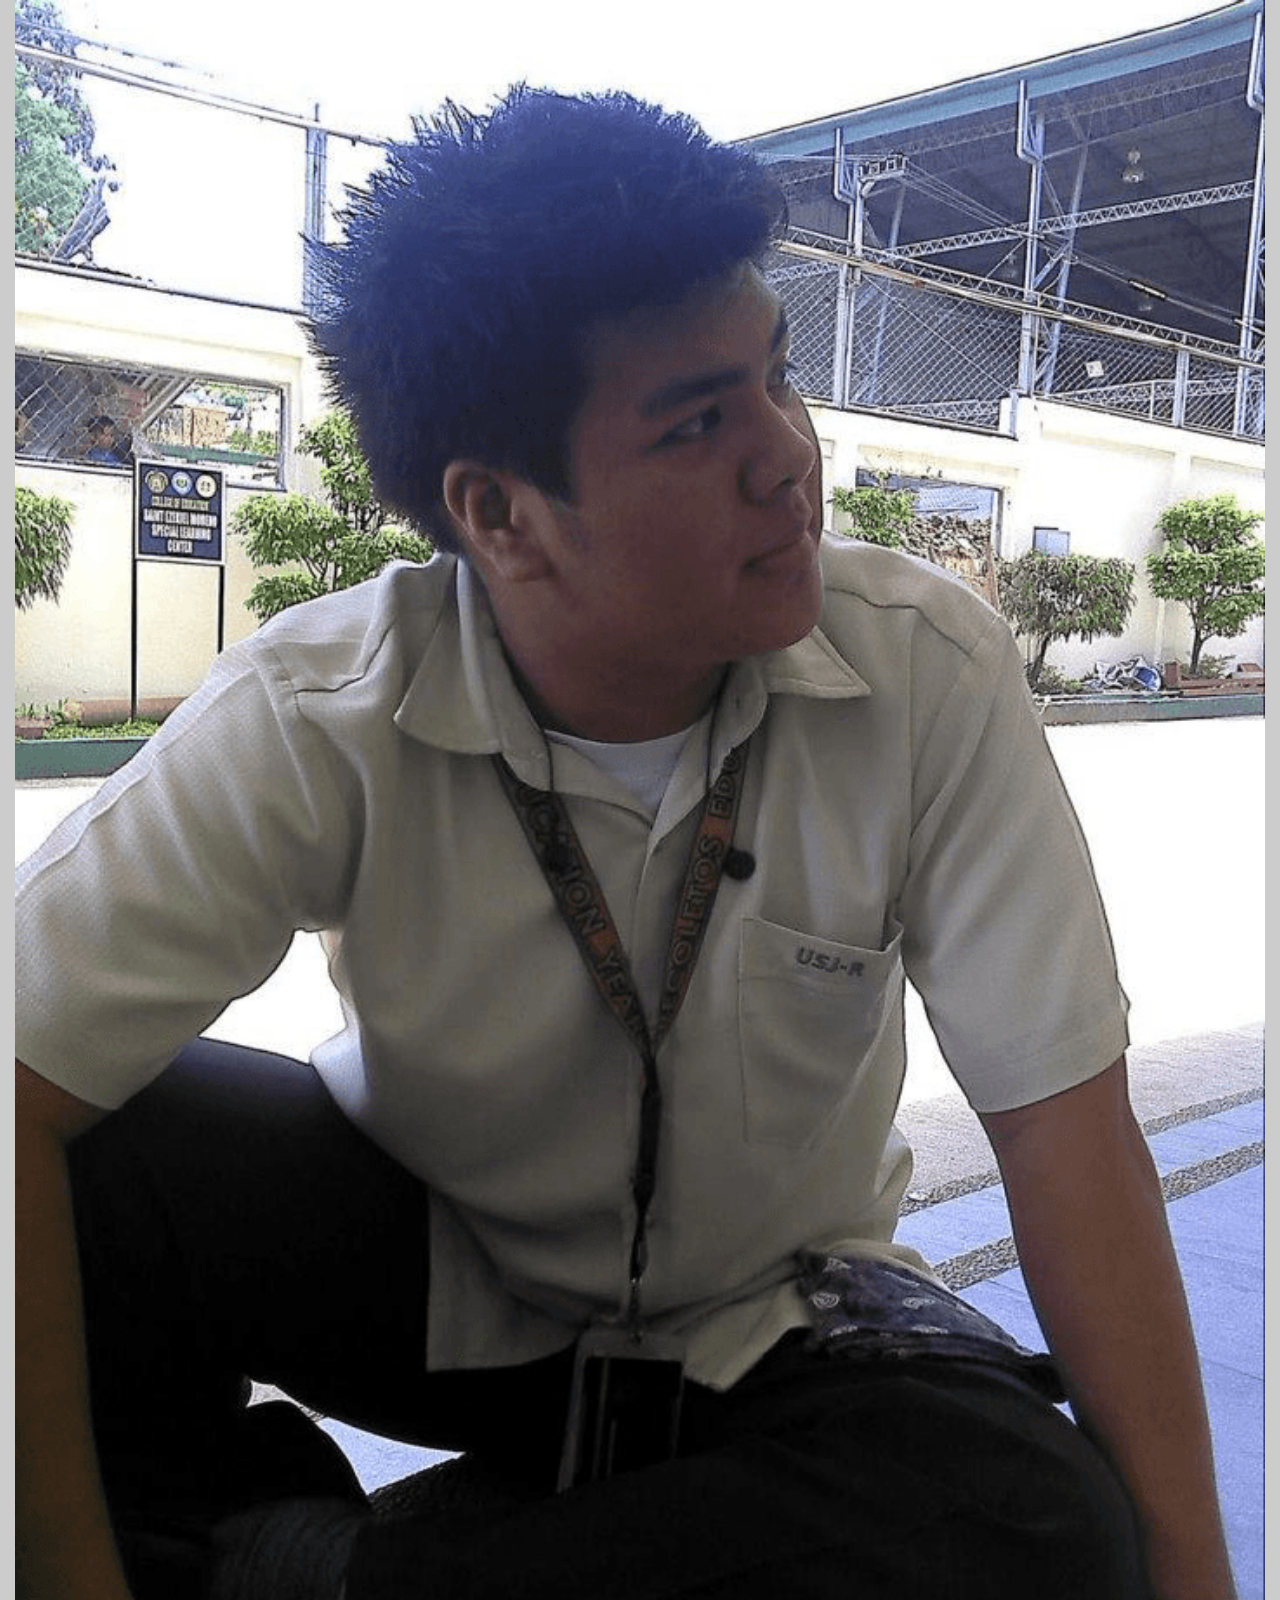
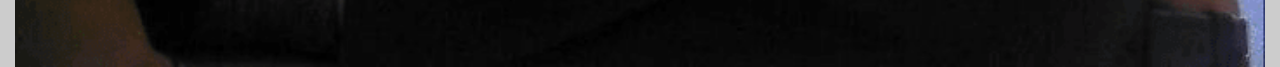
==== index.html @ e000089b "editing index" ====
<!DOCTYPE html>
<html>
<head>
	<meta name="viewport" content="width=device-width, initial-scale=1">

	<link rel="stylesheet" href="css/bootstrap.min.css">
	<script src="js/bootstrap.min.js"></script>
	
	<link rel="stylesheet" type="text/css" href="css/style.css" media="screen">
</head>

<body>
	<div class="container-fluid">

		<div id="op1_img" class="row-fluid col-12 image_div">
			<img src="img/him_stolen.png">
		</div>
	</div> <!-- end container -->
</body>
</html>
---- css/style.css ----
/* just for you 2.0 */
html, body{
	background-color: #ccc;
	height: 100%;
}

.container-fluid {
	height: 100%;
}

.image_div {
	width: 100%;
	height: 100%;
	/*background: url('../img/him_stolen.png') no-repeat center top;*/
	/*background-size: cover;*/
}

.image_div img {
	width: 100%;
	height: auto;
}

@media only screen and (max-width: 1080px){
	.container-fluid {
		padding: 0;
	}
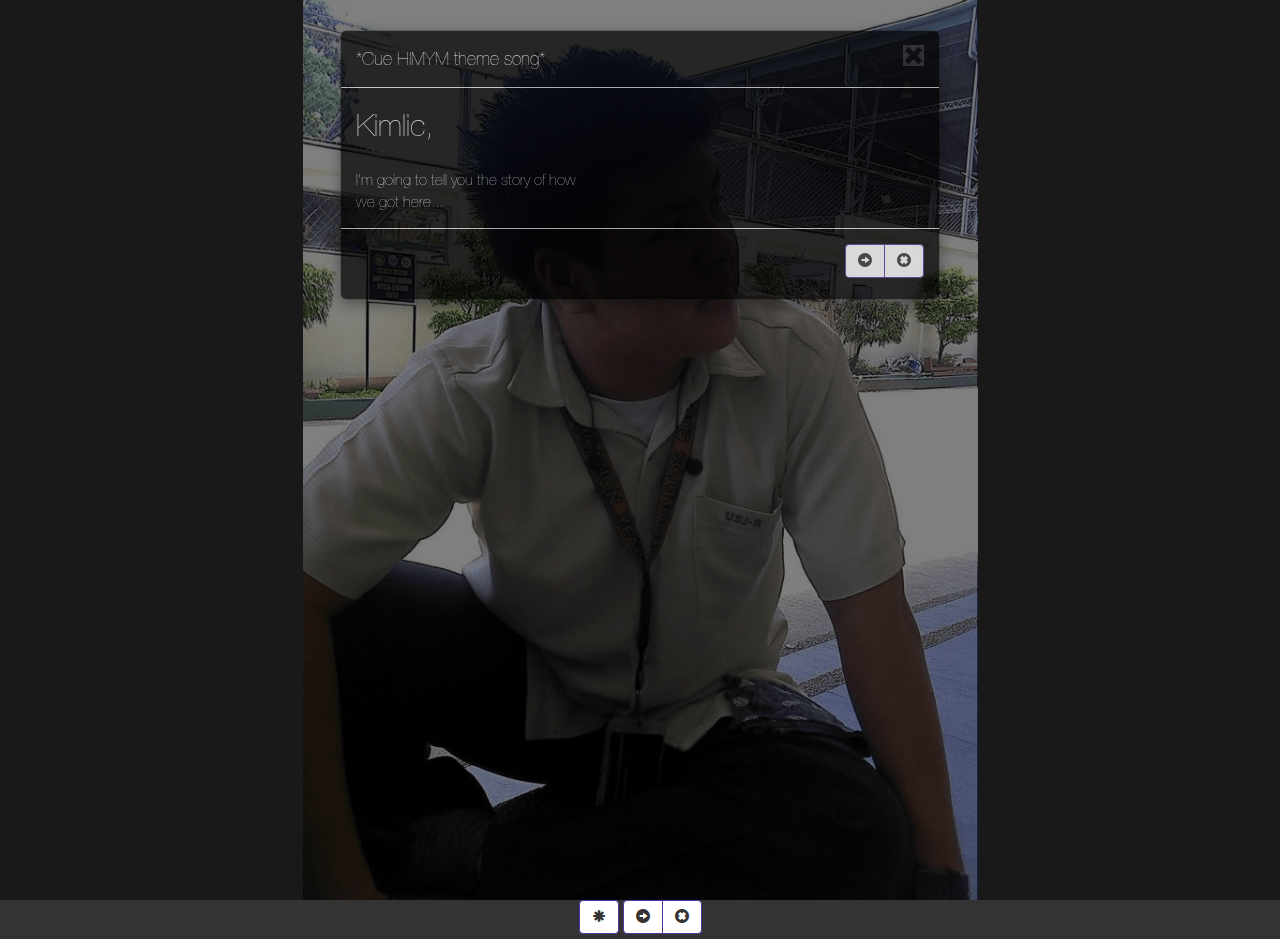
==== commit 3fea7d34: "coded op1 (index)" ====
--- a/index.html
+++ b/index.html
@@ -1,20 +1,67 @@
+<!-- just for you 2.0 -->
 <!DOCTYPE html>
 <html>
 <head>
 	<meta name="viewport" content="width=device-width, initial-scale=1">
 
+	<script src="js/jquery-2.1.1.min.js"></script>
 	<link rel="stylesheet" href="css/bootstrap.min.css">
 	<script src="js/bootstrap.min.js"></script>
 	
+	<script src="js/script.js"></script>
 	<link rel="stylesheet" type="text/css" href="css/style.css" media="screen">
 </head>
 
 <body>
-	<div class="container-fluid">
-
-		<div id="op1_img" class="row-fluid col-12 image_div">
+	<!-- start main -->
+	<div class="container-fluid main">
+		<div class="row-fluid col-12 image_div">
 			<img src="img/him_stolen.png">
 		</div>
-	</div> <!-- end container -->
+
+		<div class="links">
+			<div class="btn-toolbar" role="toolbar">
+				<div class="btn-group" role="group">
+					<a href=".story" class="btn btn-default open_modal" role="button"data-toggle="modal" ><span class="glyphicon glyphicon-asterisk"></span></a>
+				</div>
+			</div>
+			<div class="btn-toolbar" role="toolbar">
+				<div class="btn-group" role="group">
+					<a href="#" class="btn btn-default" role="button"><span class="glyphicon glyphicon-circle-arrow-right" aria-hidden="true"></span></a>
+					<a href="#" class="btn btn-default" role="button"><span class="glyphicon glyphicon-remove-sign"></span></a>
+				</div>
+			</div>
+		</div>
+	</div> 
+	<!-- end main -->
+
+	<!-- start modal -->
+	<div class="modal fade story story_modal">
+		<div class="modal-dialog">
+			<div class="modal-content">
+				<div class="modal-header">
+					<button type="button" class="close" data-dismiss="modal" aria-hidden="true"><span id="close_mod" class="glyphicon glyphicon-remove"></button>
+					<h4 class="modal-title">*Cue HIMYM theme song*</h4>
+				</div>
+
+				<div class="modal-body">
+					<span id="kimlic">Kimlic,</span>
+					<br><br>
+					I'm going to tell you the story of how<br>
+					we got here...<br>
+				</div>
+
+				<div class="modal-footer">
+					<div class="btn-toolbar" role="toolbar">
+						<div class="btn-group" role="group">
+							<a href="#" class="btn btn-default" role="button"><span class="glyphicon glyphicon-circle-arrow-right" aria-hidden="true"></span></a>
+							<a href="#" class="btn btn-default" role="button"><span class="glyphicon glyphicon-remove-sign"></span></a>
+						</div>
+					</div>
+				</div>
+			</div>
+		</div>
+	</div>
+	<!-- end modal -->
 </body>
 </html>--- a/css/style.css
+++ b/css/style.css
@@ -1,26 +1,54 @@
 /* just for you 2.0 */
+@font-face {
+	font-family: HelveticaNeue-UltraLight;
+	src: url("../fonts/HelveticaNeue-UltraLight.otf") format("opentype");
+}
 html, body{
-	background-color: #ccc;
+	font-family: 'HelveticaNeue-UltraLight', sans-serif;
+	background-color: #333;
 	height: 100%;
 }
-
 .container-fluid {
 	height: 100%;
 }
-
+/* main */
 .image_div {
 	width: 100%;
 	height: 100%;
-	/*background: url('../img/him_stolen.png') no-repeat center top;*/
-	/*background-size: cover;*/
+	text-align: center;
+	background-color: #333;
 }
-
 .image_div img {
-	width: 100%;
-	height: auto;
+	width: auto;
+	height: 100%;
 }
-
+.links {
+	text-align: center;
+}
+.btn {
+	background-color: #fff;
+	border: 1px solid #5331A1;
+}
+.btn-toolbar {
+	display: inline-block;
+}
+/* modal */
+.modal-content {
+	opacity: .7	;
+	color: #fff;
+	background-color: #000;
+	font-size: 1.1em;
+}
+#close_mod {
+	background-color: #fff;
+}
+/* story */
+#kimlic {
+	font-size: 2em;
+}
+/* responsive*/
 @media only screen and (max-width: 1080px){
 	.container-fluid {
 		padding: 0;
-	}+	}
+}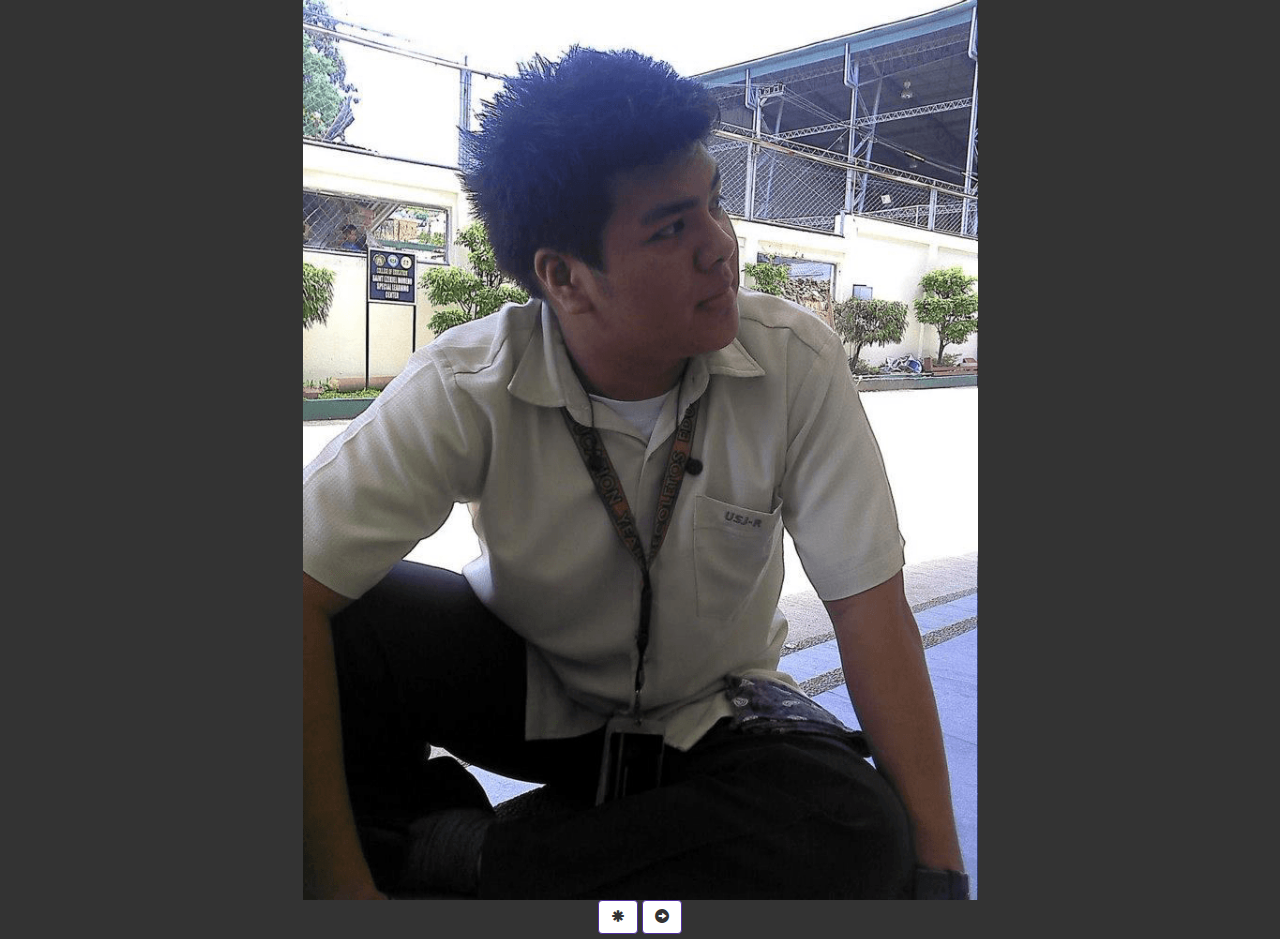
==== commit 96b11cb7: "dropped floor plan idea" ====
--- a/index.html
+++ b/index.html
@@ -14,7 +14,7 @@
 
 <body>
 	<!-- start main -->
-	<div class="container-fluid main">
+	<div class="container-fluid row main">
 		<div class="row-fluid col-12 image_div">
 			<img src="img/him_stolen.png">
 		</div>
@@ -27,8 +27,7 @@
 			</div>
 			<div class="btn-toolbar" role="toolbar">
 				<div class="btn-group" role="group">
-					<a href="#" class="btn btn-default" role="button"><span class="glyphicon glyphicon-circle-arrow-right" aria-hidden="true"></span></a>
-					<a href="#" class="btn btn-default" role="button"><span class="glyphicon glyphicon-remove-sign"></span></a>
+					<a href="op_2.html" class="btn btn-default" role="button"><span class="glyphicon glyphicon-circle-arrow-right" aria-hidden="true"></span></a>
 				</div>
 			</div>
 		</div>
@@ -54,8 +53,7 @@
 				<div class="modal-footer">
 					<div class="btn-toolbar" role="toolbar">
 						<div class="btn-group" role="group">
-							<a href="#" class="btn btn-default" role="button"><span class="glyphicon glyphicon-circle-arrow-right" aria-hidden="true"></span></a>
-							<a href="#" class="btn btn-default" role="button"><span class="glyphicon glyphicon-remove-sign"></span></a>
+							<a href="op_2.html" class="btn btn-default" role="button"><span class="glyphicon glyphicon-circle-arrow-right" aria-hidden="true"></span></a>
 						</div>
 					</div>
 				</div>
--- a/css/style.css
+++ b/css/style.css
@@ -10,6 +10,7 @@
 }
 .container-fluid {
 	height: 100%;
+	margin: 0 auto;
 }
 /* main */
 .image_div {
@@ -17,6 +18,7 @@
 	height: 100%;
 	text-align: center;
 	background-color: #333;
+	overflow: hidden;
 }
 .image_div img {
 	width: auto;
@@ -32,6 +34,9 @@
 .btn-toolbar {
 	display: inline-block;
 }
+#fp_links {
+	/*padding-top: 3%;*/
+}
 /* modal */
 .modal-content {
 	opacity: .7	;
@@ -46,9 +51,22 @@
 #kimlic {
 	font-size: 2em;
 }
+.continue {
+	font-size: 1em;
+	color: #8eec8e;
+}
+/* floorplan */
+
 /* responsive*/
-@media only screen and (max-width: 1080px){
+@media only screen and (max-width: 1100px){
 	.container-fluid {
 		padding: 0;
 	}
-}+}
+
+
+
+
+
+
+
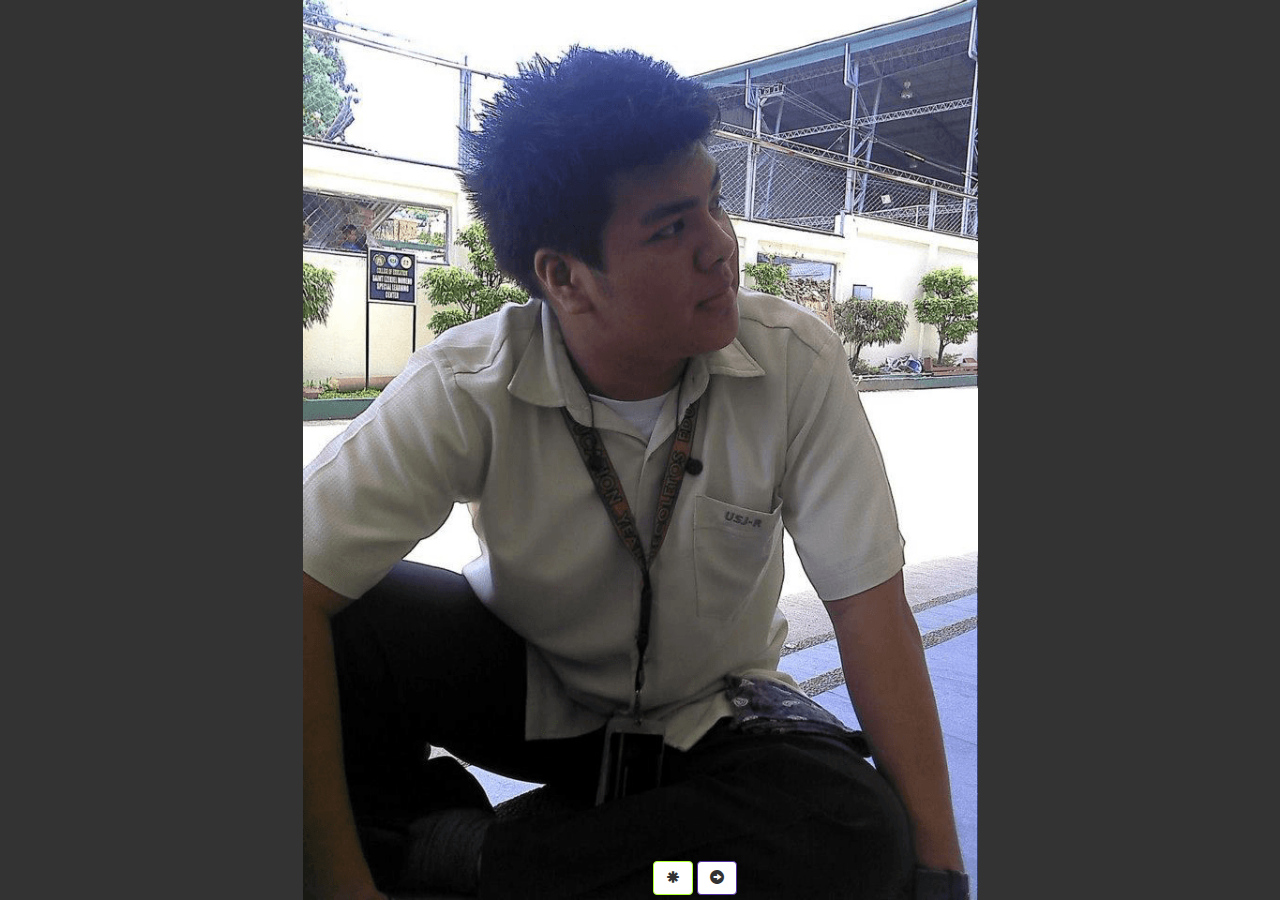
==== commit ad5b596f: "fix: images & buttons" ====
--- a/index.html
+++ b/index.html
@@ -14,24 +14,26 @@
 
 <body>
 	<!-- start main -->
-	<div class="container-fluid row main">
-		<div class="row-fluid col-12 image_div">
-			<img src="img/him_stolen.png">
+	<div class="container">
+		<div class="row">
+			<div class="col-sm-12 col-xs-12 image_div">
+				<img src="img/him_stolen.png">
+			</div>
 		</div>
-
-		<div class="links">
+		<div class="row links">
 			<div class="btn-toolbar" role="toolbar">
 				<div class="btn-group" role="group">
-					<a href=".story" class="btn btn-default open_modal" role="button"data-toggle="modal" ><span class="glyphicon glyphicon-asterisk"></span></a>
+					<a href=".story" class="btn btn-default btn_open" role="button"data-toggle="modal" ><span class="glyphicon glyphicon-asterisk"></span></a>
 				</div>
 			</div>
 			<div class="btn-toolbar" role="toolbar">
 				<div class="btn-group" role="group">
-					<a href="op_2.html" class="btn btn-default" role="button"><span class="glyphicon glyphicon-circle-arrow-right" aria-hidden="true"></span></a>
+					<a href="floorplan.html" class="btn btn-default" role="button"><span class="glyphicon glyphicon-circle-arrow-right" aria-hidden="true"></span></a>
 				</div>
 			</div>
 		</div>
 	</div> 
+	
 	<!-- end main -->
 
 	<!-- start modal -->
--- a/css/style.css
+++ b/css/style.css
@@ -7,39 +7,51 @@
 	font-family: 'HelveticaNeue-UltraLight', sans-serif;
 	background-color: #333;
 	height: 100%;
+	width: 100%;
 }
-.container-fluid {
-	height: 100%;
-	margin: 0 auto;
+.container {
+	padding: 0;
 }
 /* main */
 .image_div {
+	background-color: #333;
 	width: 100%;
-	height: 100%;
-	text-align: center;
-	background-color: #333;
-	overflow: hidden;
+    height: 100%;
+    /*bottom: 0;*/
+    left: 0;
+    margin: auto;
+    overflow: hidden;
+    position: fixed;
+    right: 0;
+    top: 0;
+    text-align: center;
+	padding: 0;
 }
 .image_div img {
 	width: auto;
 	height: 100%;
+	vertical-align: middle;
 }
 .links {
 	text-align: center;
+	position: absolute;
+	bottom: 0;
+	margin: 0 auto;
+	width: 100%;
 }
 .btn {
 	background-color: #fff;
 	border: 1px solid #5331A1;
 }
+.btn_open {
+	border: 1px solid #ADFF2F;
+}
 .btn-toolbar {
 	display: inline-block;
 }
-#fp_links {
-	/*padding-top: 3%;*/
-}
 /* modal */
 .modal-content {
-	opacity: .7	;
+	opacity: .7;
 	color: #fff;
 	background-color: #000;
 	font-size: 1.1em;
@@ -59,9 +71,7 @@
 
 /* responsive*/
 @media only screen and (max-width: 1100px){
-	.container-fluid {
-		padding: 0;
-	}
+	
 }
 
 
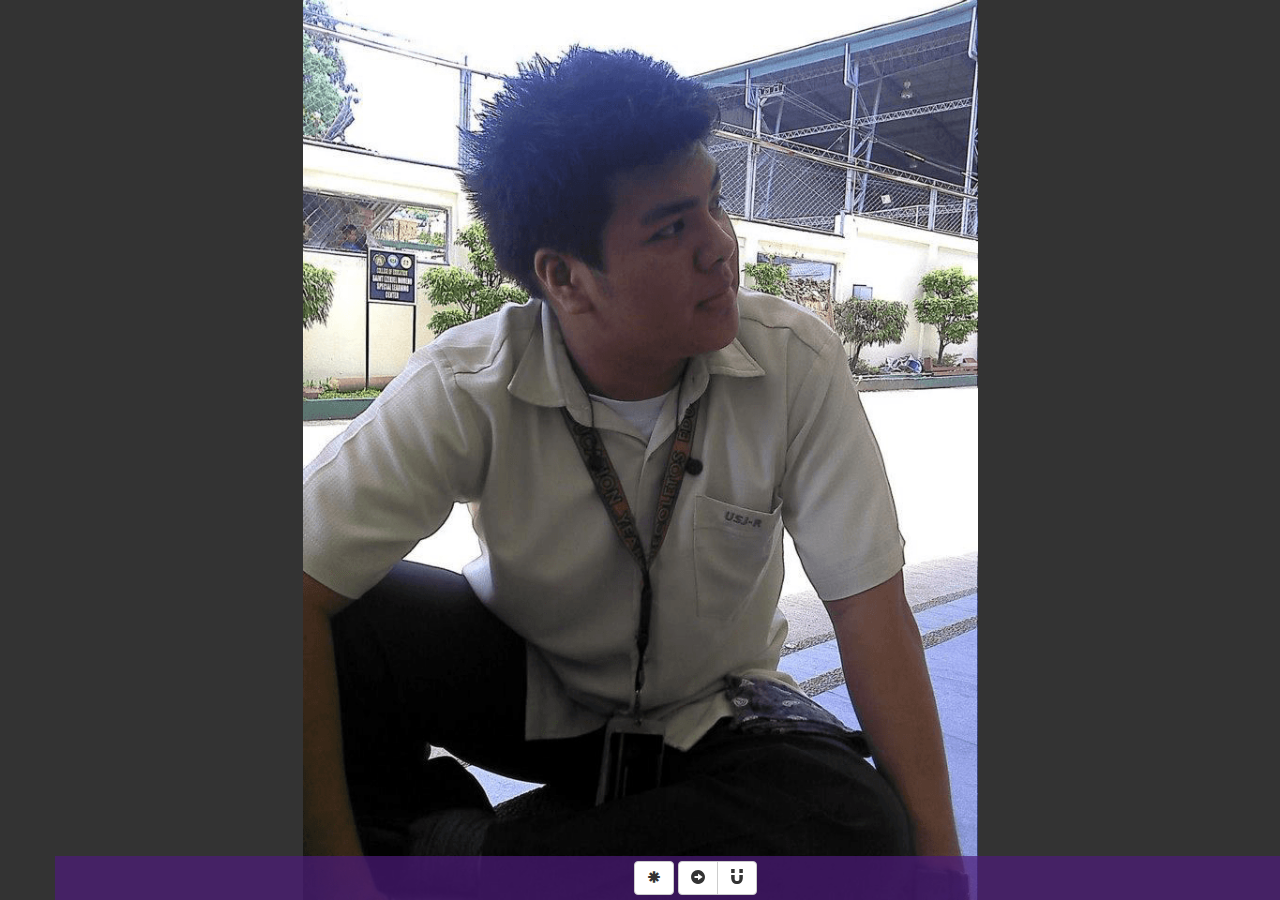
==== commit 3e87107b: "finish up floorplan & navi links" ====
--- a/index.html
+++ b/index.html
@@ -23,12 +23,13 @@
 		<div class="row links">
 			<div class="btn-toolbar" role="toolbar">
 				<div class="btn-group" role="group">
-					<a href=".story" class="btn btn-default btn_open" role="button"data-toggle="modal" ><span class="glyphicon glyphicon-asterisk"></span></a>
+					<a href=".story" class="btn btn-default" role="button"data-toggle="modal" ><span class="glyphicon glyphicon-asterisk"></span></a>
 				</div>
 			</div>
 			<div class="btn-toolbar" role="toolbar">
 				<div class="btn-group" role="group">
-					<a href="floorplan.html" class="btn btn-default" role="button"><span class="glyphicon glyphicon-circle-arrow-right" aria-hidden="true"></span></a>
+					<a href="op_2.html" class="btn btn-default" role="button"><span class="glyphicon glyphicon-circle-arrow-right" aria-hidden="true"></span></a>
+					<a href="ed_1.html" class="btn btn-default" role="button"><span class="glyphicon glyphicon-magnet" aria-hidden="true"></span></a>
 				</div>
 			</div>
 		</div>
--- a/css/style.css
+++ b/css/style.css
@@ -38,22 +38,19 @@
 	bottom: 0;
 	margin: 0 auto;
 	width: 100%;
+	background-color: rgba(77,27,123,0.7);
+	padding-top: 5px;
 }
 .btn {
-	background-color: #fff;
-	border: 1px solid #5331A1;
-}
-.btn_open {
-	border: 1px solid #ADFF2F;
+	border: 1px solid #ccc;
 }
 .btn-toolbar {
 	display: inline-block;
 }
 /* modal */
 .modal-content {
-	opacity: .7;
 	color: #fff;
-	background-color: #000;
+	background-color: rgba(0,0,0,0.7);
 	font-size: 1.1em;
 }
 #close_mod {
@@ -68,7 +65,14 @@
 	color: #8eec8e;
 }
 /* floorplan */
-
+#room_list {
+	text-align: right;
+	list-style: none;
+}
+.room_link {
+	font-size: 1.2em;
+	color: #8eec8e;
+}
 /* responsive*/
 @media only screen and (max-width: 1100px){
 	
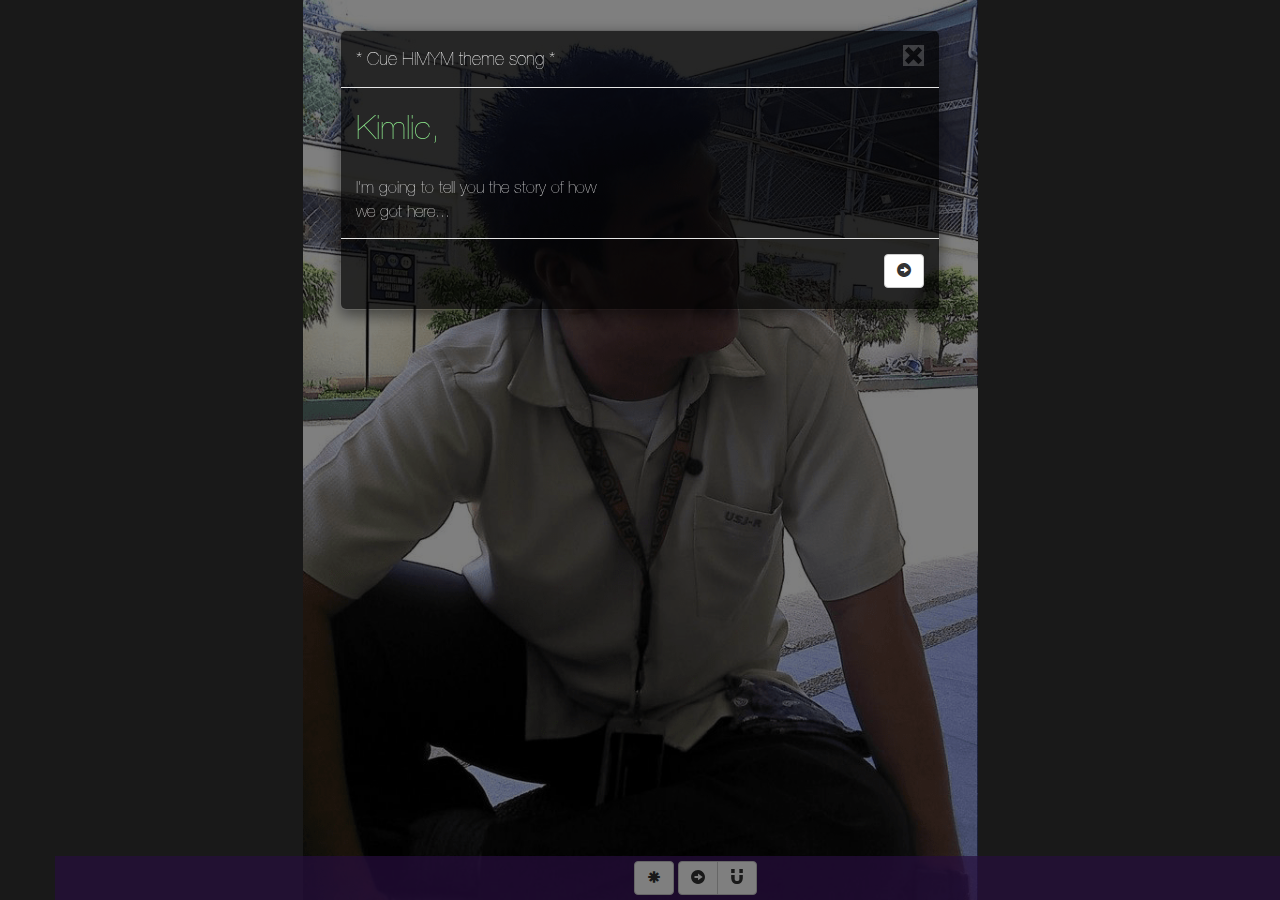
==== commit 2ca799aa: "minor edits" ====
--- a/index.html
+++ b/index.html
@@ -43,7 +43,7 @@
 			<div class="modal-content">
 				<div class="modal-header">
 					<button type="button" class="close" data-dismiss="modal" aria-hidden="true"><span id="close_mod" class="glyphicon glyphicon-remove"></button>
-					<h4 class="modal-title">*Cue HIMYM theme song*</h4>
+					<h4 class="modal-title">* Cue HIMYM theme song *</h4>
 				</div>
 
 				<div class="modal-body">
--- a/css/style.css
+++ b/css/style.css
@@ -51,7 +51,7 @@
 .modal-content {
 	color: #fff;
 	background-color: rgba(0,0,0,0.7);
-	font-size: 1.1em;
+	font-size: 1.2em;
 }
 #close_mod {
 	background-color: #fff;
@@ -59,6 +59,7 @@
 /* story */
 #kimlic {
 	font-size: 2em;
+	color: #8eec8e;
 }
 .continue {
 	font-size: 1em;
@@ -70,9 +71,14 @@
 	list-style: none;
 }
 .room_link {
-	font-size: 1.2em;
+	font-size: 1.3em;
 	color: #8eec8e;
 }
+.room_link:hover {
+	color: red;
+	text-decoration: none;
+}
+
 /* responsive*/
 @media only screen and (max-width: 1100px){
 	
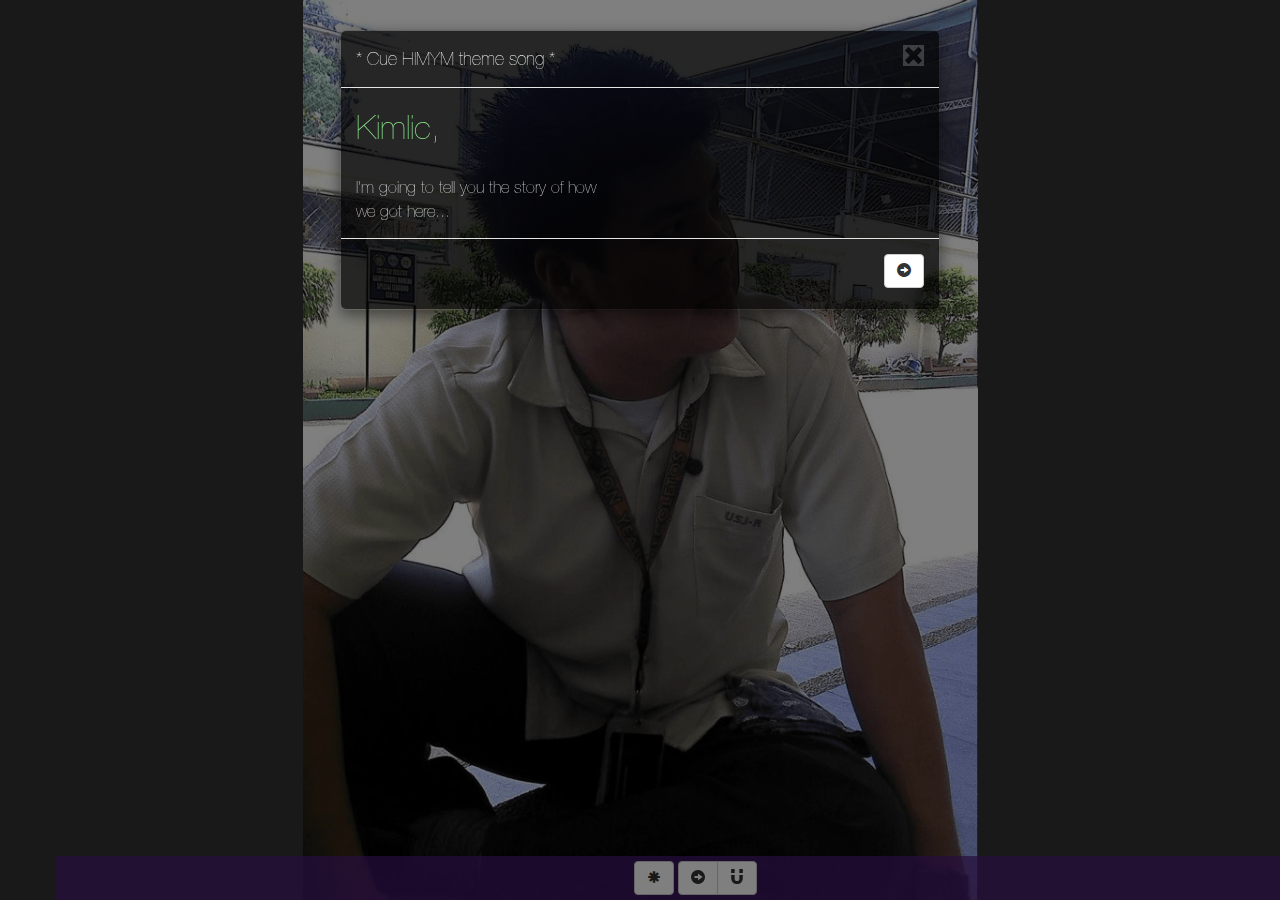
==== commit f4c18813: "minor edits" ====
--- a/index.html
+++ b/index.html
@@ -29,7 +29,7 @@
 			<div class="btn-toolbar" role="toolbar">
 				<div class="btn-group" role="group">
 					<a href="op_2.html" class="btn btn-default" role="button"><span class="glyphicon glyphicon-circle-arrow-right" aria-hidden="true"></span></a>
-					<a href="ed_1.html" class="btn btn-default" role="button"><span class="glyphicon glyphicon-magnet" aria-hidden="true"></span></a>
+					<a href="ed_1.html" class="btn btn-default glyph" role="button"><span id="glyph" class="glyphicon glyphicon-magnet" aria-hidden="true"></span></a>
 				</div>
 			</div>
 		</div>
--- a/css/style.css
+++ b/css/style.css
@@ -78,7 +78,6 @@
 	color: red;
 	text-decoration: none;
 }
-
 /* responsive*/
 @media only screen and (max-width: 1100px){
 	
